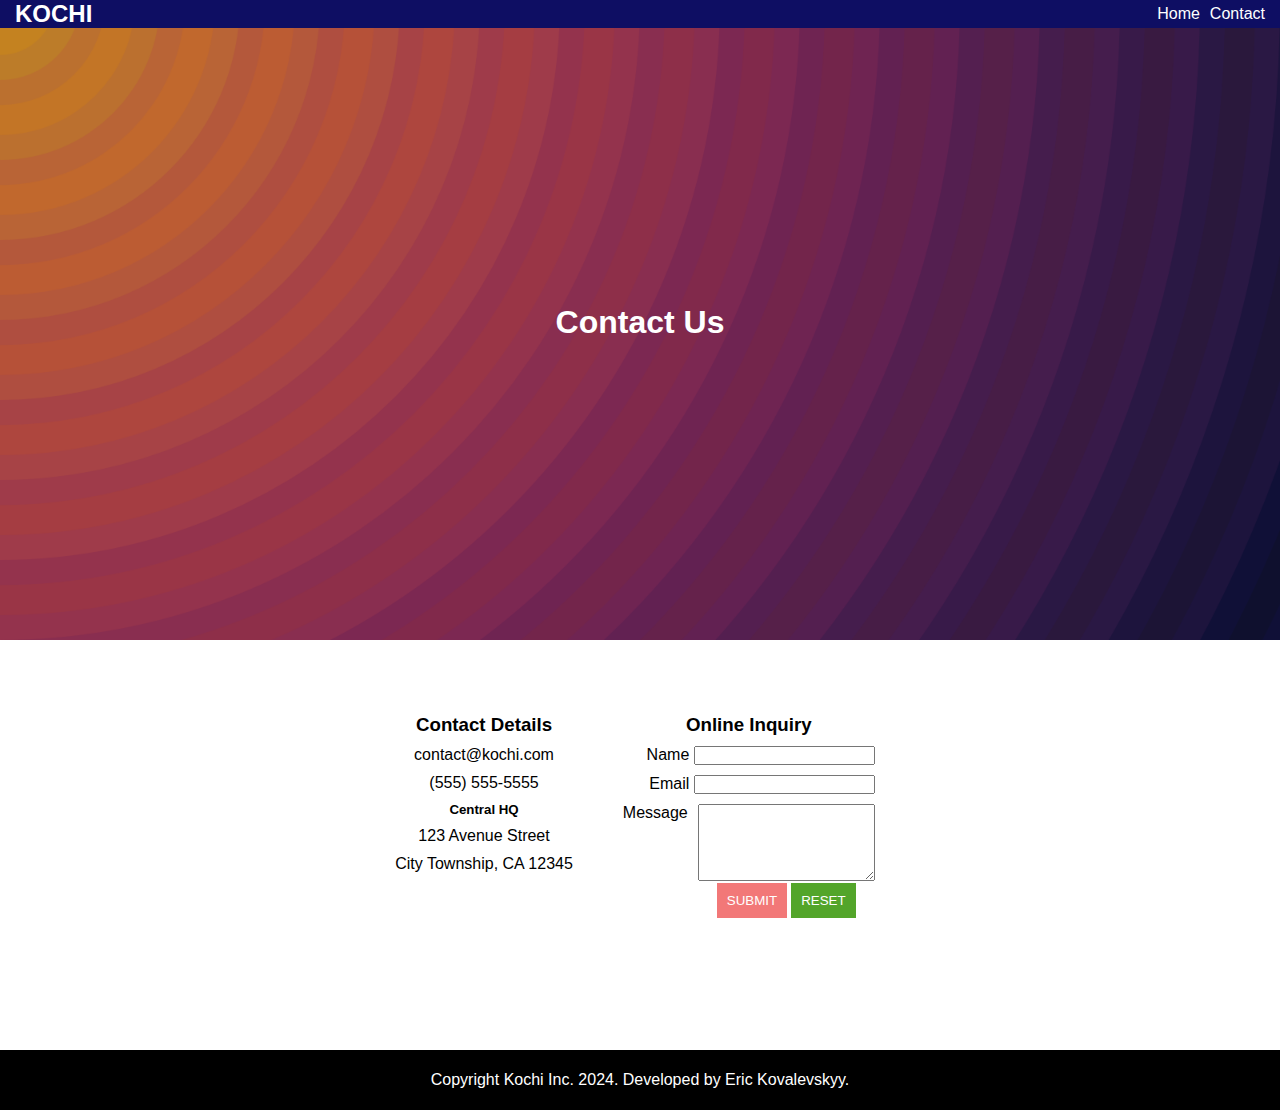
==== Pages/contact.html @ e93704c7 "first version" ====
<!DOCTYPE html>
<html lang="en">
  <head>
    <meta charset="UTF-8" />
    <meta name="viewport" content="width=device-width, initial-scale=1.0" />
    <title>Document</title>
    <link rel="stylesheet" href="/assets/CSS/main.css" />
  </head>
  <body>
    <header class="header">
      <navbar class="nav-bar">
        <h2>KOCHI</h2>
        <ul class="list">
          <li class="list-item"><a href="index.html">Home</a></li>
          <li class="list-item"><a href="contact.html">Contact</a></li>
        </ul>
      </navbar>
    </header>
    <main>
      <div class="cover-image">
        <img src="/assets/images/rainbow-vortex.png" alt="rainbow image" />

        <div class="contact-us">
          <h1>Contact Us</h1>
        </div>
      </div>

      <form method="get" class="form">
        <div class="contact-details">
          <h3>Contact Details</h3>
          <p>contact@kochi.com</p>
          <p>(555) 555-5555</p>
          <h5>Central HQ</h5>
          <p>123 Avenue Street</p>
          <p>City Township, CA 12345</p>
        </div>
          
            <div class="Inquiry">            <h3>Online Inquiry</h3>
            
        <div class="user-info">
            <div class="user-info-items">
                <label for="fname">Name</label>
                <input type="text" id="fname" name="fname" />
            </div>
            <div class="user-info-items">
                <label for="email">Email</label>
                <input type="email" id="emails" name="emails" />
            </div>
            <div class="user-info-items">
                <div class="messages">

                <label for="message"> Message</label>
                <div class="user-info-message">

                    <textarea id="message" name="message" rows="5" cols="20"></textarea>
                    <div class="user-info-buttons">

                        <button class="submit">SUBMIT</button>
                    <button class="reset">RESET</button>
                
                    </div>
                    </div>
                    
                </div>
                
                    </textarea> 
                </div>
           

        </div>
    </div>

      </form>

      

    </main>
    <footer>
      <p>Copyright Kochi Inc. 2024. Developed by Eric Kovalevskyy.</p>
    </footer>
  </body>
</html>
---- assets/CSS/main.css ----
@import url(header.css);
@import url(footer.css);
@import url(Home.css);
@import url(contact.css);
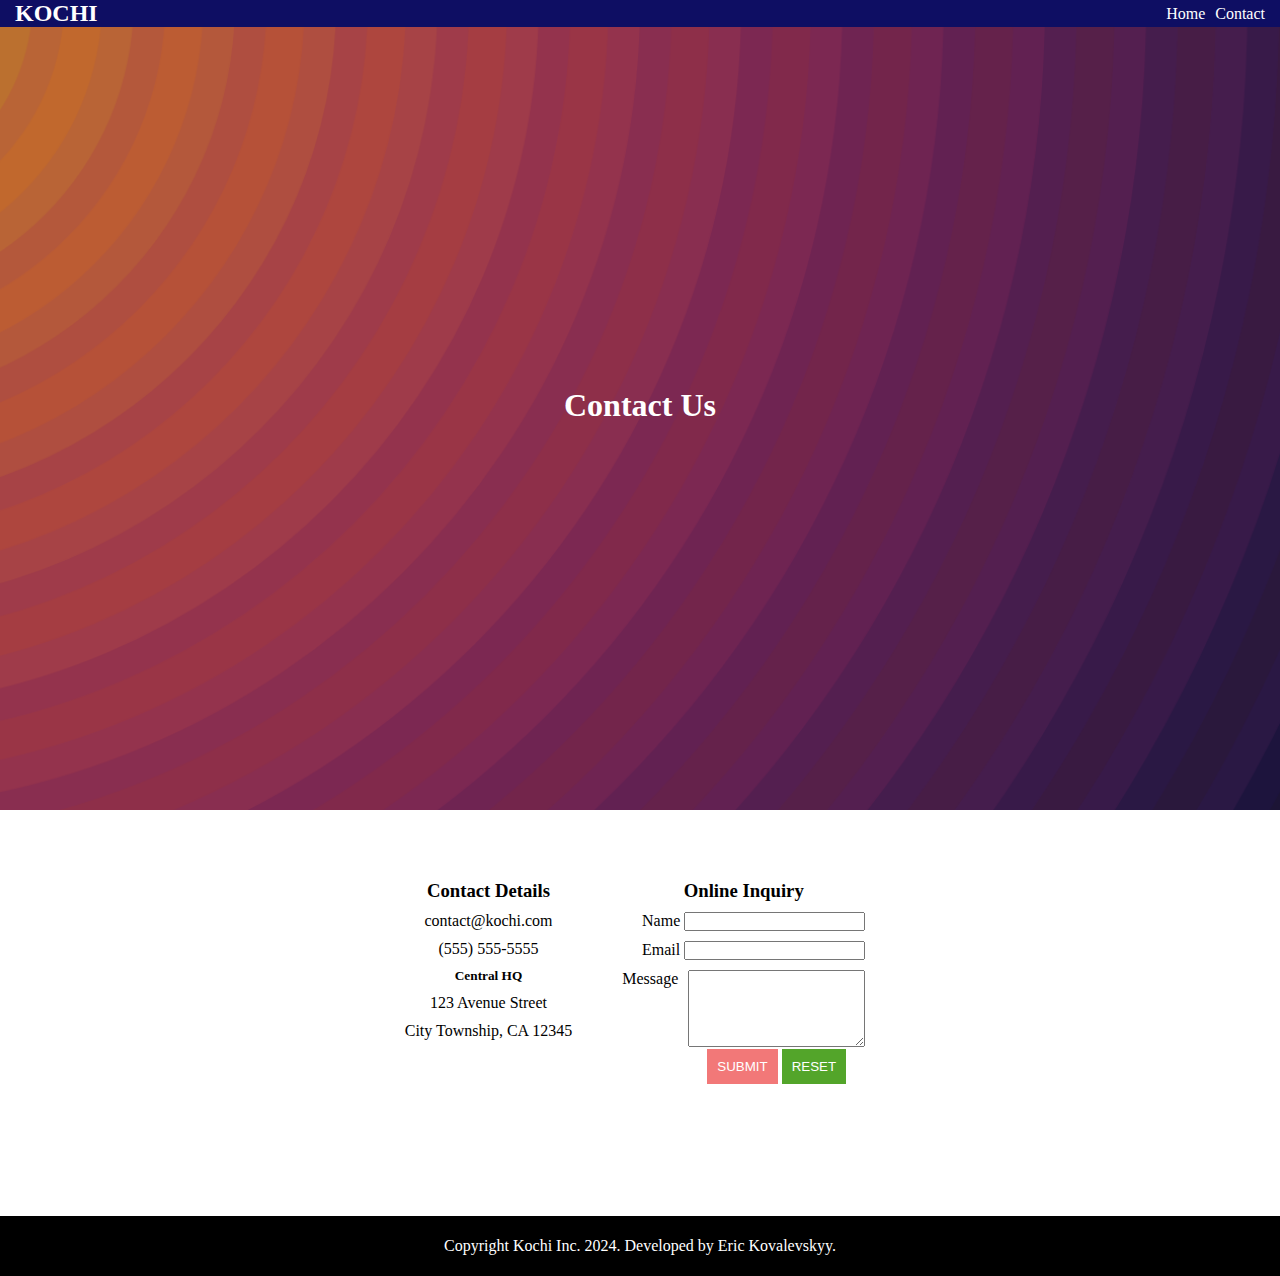
==== commit 906c3dff: "4th version" ====
--- a/Pages/contact.html
+++ b/Pages/contact.html
@@ -4,21 +4,21 @@
     <meta charset="UTF-8" />
     <meta name="viewport" content="width=device-width, initial-scale=1.0" />
     <title>Document</title>
-    <link rel="stylesheet" href="/assets/CSS/main.css" />
+    <link rel="stylesheet" href="../assets/CSS/contact.css" />
   </head>
   <body>
     <header class="header">
       <navbar class="nav-bar">
         <h2>KOCHI</h2>
         <ul class="list">
-          <li class="list-item"><a href="index.html">Home</a></li>
+          <li class="list-item"><a href="/index.html">Home</a></li>
           <li class="list-item"><a href="contact.html">Contact</a></li>
         </ul>
       </navbar>
     </header>
     <main>
       <div class="cover-image">
-        <img src="/assets/images/rainbow-vortex.png" alt="rainbow image" />
+       
 
         <div class="contact-us">
           <h1>Contact Us</h1>
--- a/assets/CSS/contact.css
+++ b/assets/CSS/contact.css
@@ -0,0 +1,73 @@
+@import url(header.css);
+@import url(footer.css);
+
+* {
+  margin: 0;
+  padding: 0;
+  box-sizing: border-box;
+}
+.form {
+  display: flex;
+  justify-content: center;
+  padding: 70px;
+  flex-wrap: wrap;
+}
+
+.contact-details {
+  display: flex;
+  flex-direction: column;
+  gap: 10px;
+  text-align: center;
+  margin-right: 40px;
+  margin-bottom: 20px;
+}
+.Inquiry h3 {
+  text-align: center;
+}
+.user-info {
+  display: flex;
+  flex-direction: column;
+  gap: 10px;
+  align-items: end;
+  padding: 10px;
+}
+
+.messages {
+  display: flex;
+
+  gap: 10px;
+}
+
+.user-info-message {
+  display: flex;
+  flex-direction: column;
+}
+.user-info-buttons {
+  display: flex;
+  justify-content: center;
+}
+
+.submit {
+  background-color: rgb(242, 120, 120);
+  color: white;
+  padding: 10px;
+  border: 2px solid white;
+}
+.reset {
+  background-color: rgb(83, 165, 42);
+  color: white;
+  padding: 10px;
+  border: 2px solid white;
+}
+
+@media (max-width: 800px) {
+  .contact-us {
+    font-size: xx-small;
+    
+  }
+
+  .form {
+    
+    font-size: xx-small;
+  }
+}
